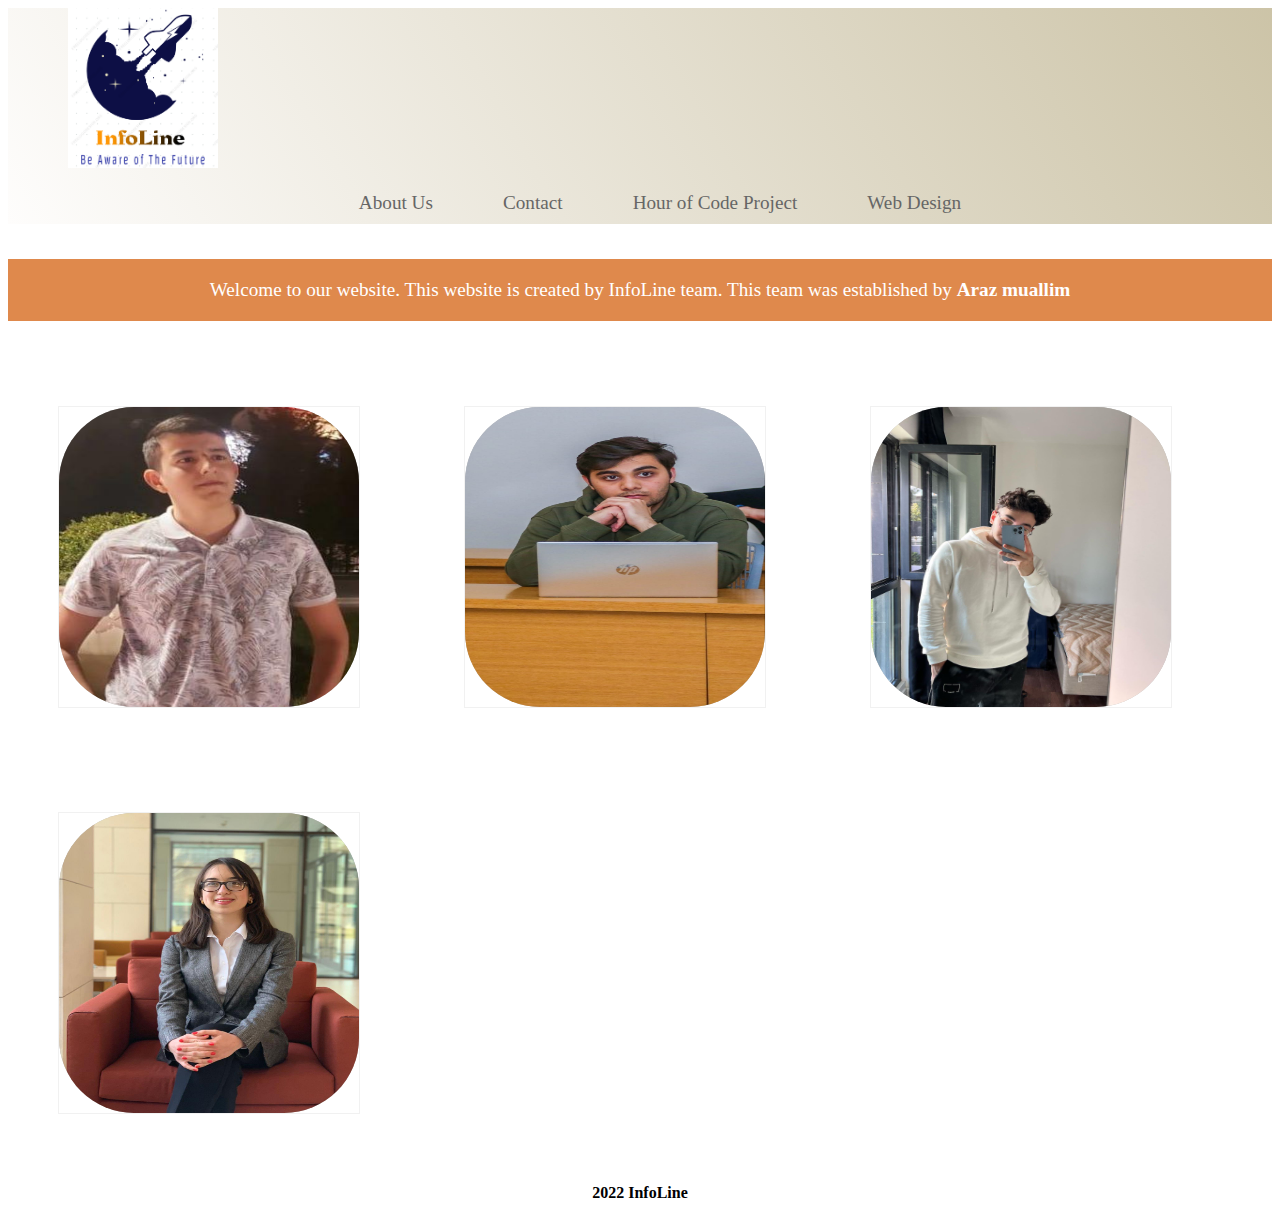
==== index.html @ 1278c80b "Update index.html" ====
<!DOCTYPE html>
<html lang="en">
<head>
    <meta charset="UTF-8">
    <link rel="stylesheet" href="styles.css">
    <link rel="stylesheet" href="https://cdnjs.cloudflare.com/ajax/libs/font-awesome/4.7.0/css/font-awesome.min.css">
    <title>Infoline.com</title>
</head>
<body>

    <!--creating header of website--> 
    <header class="header">
        <div class="nav">
          <div class="logo">
            <img src="Screenshot 2022-04-25 180514.png" alt="Logo" style="width: 150px; transform: translateX(60px);">
          </div>
          <ul>
              <li><a href="#">About Us</a></li>
              <li><a href="contact.html">Contact</a></li>
              <li><a href="hourofcode.html">Hour of Code Project</a></li>
              <li> <a href="webdesign.html"> Web Design</a></li>
         </ul>
        </div>
      </header>
      <main>
      <div class="information">
        <div class="container" style="background: rgba(212, 97, 15, 0.747);color: white; margin: 35px 0; padding: 20px ; font-size:larger;">
            Welcome to our website. This website is created by InfoLine team. This team was established by <strong>Araz muallim </strong>
        </div>
        <div class="flip-card">
            <div class="flip-card-inner">
              <div class="flip-card-front">
                <img src="WhatsApp Image 2022-04-26 at 7.09.45 PM.jpeg" alt="Logo" style="width:300px;height:300px;border-radius: 75px;">
              </div>
              <div class="flip-card-back">
                <h1>Umud Suleymanli</h1>
                <p>My name is Umud Suleymanli, I am 17 years old. I am studying at ADA University and my major is computer science (CS). Also, I like to watch movies and to read or watch about history, especially about war. I like playing in movies. I like playing chess. When I have free time, I learn new things about space.</p>
                </div>
            </div>
          </div>
          <div class="flip-card">
            <div class="flip-card-inner">
              <div class="flip-card-front">
                <img src="WhatsApp Image 2022-04-26 at 10.30.54 AM - Copy.jpeg" alt="Logo" style="width:300px;height:300px; border-radius: 75px;">
              </div>
              <div class="flip-card-back">
                <h1>Mahammad Hasanli</h1>
                <p>My name is Mahammad Hasanli. Currently, I am a third-year BBA student at ADA University who is quite passionate about improving himself and taking advantage of every opportunity. I have a specific interest in Entrepreneurship. Besides, I have some internship experience in different fields of the business. Finally, my hobbies include swimming, reading information about startups, and solving math problems.</p>
                </div>
            </div>
          </div>
          <div class="flip-card">
            <div class="flip-card-inner">
              <div class="flip-card-front">
                <img src="WhatsApp Image 2022-04-26 at 11.35.07 AM.jpeg" alt="Logo" style="width:300px;height:300px; border-radius: 75px;">
              </div>
              <div class="flip-card-back">
                <h1>Murad Asadov</h1>
                <p>My name is Murad Asadov, I am 17 years old. I originate from Agdam, but I was born and grew up in Baku. I gave SAT exam and IELTS. SAT 1400 , IELTS 7. Now I study Computer Engineering at ADA University, and I am the member of "Info Line" team
                  My hobbies : playing game, driving car,listening music.</p>
                </div>
            </div>
          </div>
          <div class="flip-card">
            <div class="flip-card-inner">
              <div class="flip-card-front">
                <img src="WhatsApp Image 2022-04-26 at 12.00.08 PM.jpeg" alt="Logo" style="width:300px;height:300px; border-radius: 75px;">
              </div>
              <div class="flip-card-back">
                <h1>Matanat Guliyeva</h1>
                <p>I am Matanat Guliyeva, currently a third year Bachelor of Business Administration (BBA) student at ADA University. I have been actively involved in different student club and volunteering activities throughout my studies. Besides that I have internship experience in the field of Agile Transformation. Currently I am working as a Tax Intern in a Big 4 company. My main hobbies include reading books, swimming, listening to music, going for a walk, and playing chess.</p>
                </div>
            </div>
          </div>
    </div>
  </main>
  
</body>
  <footer>
    <p style="text-align: center;"><strong>2022 InfoLine</strong></p>
  </footer>
</html>
---- styles.css ----
.header>.nav>ul{
    width: 80%;
    display: flex;
    justify-content: center;
}

.header{
  background: linear-gradient(60deg , #fefdfc, #c4ba99db);
    color: white;
    width: 100%;
}
.header>.nav>ul>li{
    border-radius: 5px;
    transform: translateY(5px);
    list-style-type: none;
    padding: 15px;
    margin: 0 20px;
}
.header>.nav>ul>li>a{
    text-decoration: none;
    color: #666;
    font-size: larger;
}
ul{
  margin: auto auto;
}

.header>.nav>ul>li:hover{
    
    background-color: rgba(236, 136, 13, 0.874);
}

.header>.nav>ul>li:hover a{
    color: white;
}
.container{
  text-align: center;
}
.flip-card {
    background-color: transparent;
    width: 300px;
    height: 300px;
    border: 1px solid #f1f1f1;
    display: inline-block;
    margin: 50px;
    perspective: 1000px;
}
 .flip-card-inner {
    position: relative;
    width: 100%;
    height: 100%;
    text-align: center;
    transition: transform 0.8s;
    transform-style: preserve-3d;
  }

  .flip-card:hover .flip-card-inner {
    transform: rotateY(180deg);
  }
  
  
  .flip-card-front, .flip-card-back{
    position: absolute;
    width: 100%;
    height: 100%;
    -webkit-backface-visibility: hidden; 
    backface-visibility: hidden;
    border-radius: 75px;
  }
  .flip-card-front {
    background-color: #bbb;
    color: black;
  }
  
 
  .flip-card-back {
    background: linear-gradient(60deg , #f0a210, #e74e0c);
    color: rgb(250, 249, 249);
    transform: rotateY(180deg);
  }
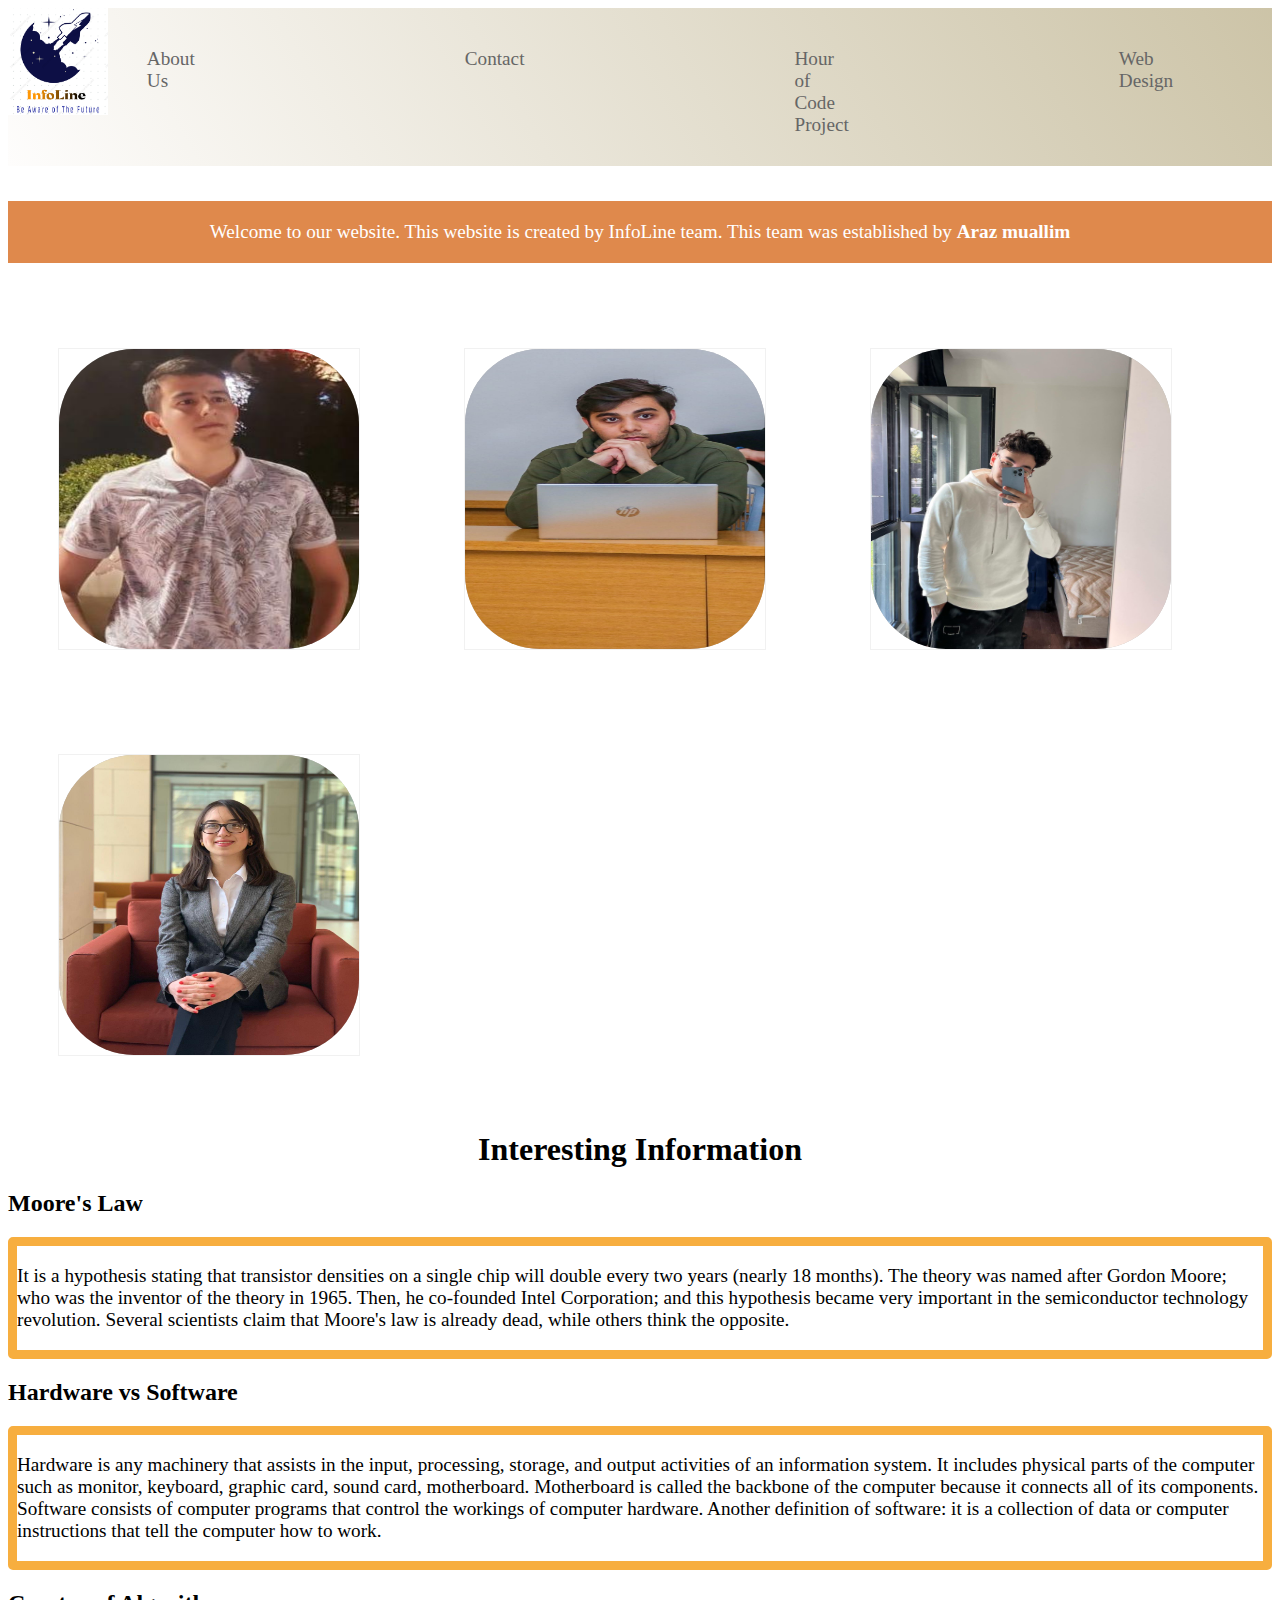
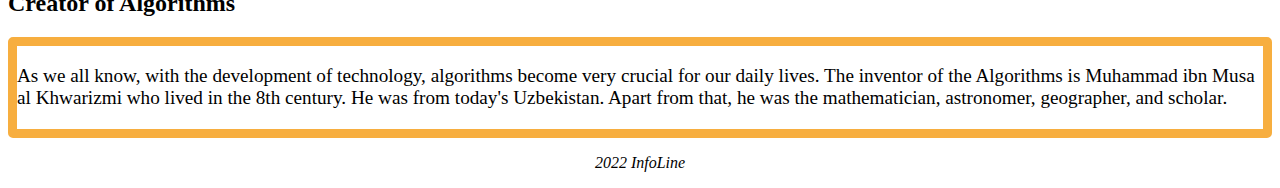
==== commit 7acc1118: "InfoLine" ====
--- a/index.html
+++ b/index.html
@@ -5,15 +5,13 @@
     <link rel="stylesheet" href="styles.css">
     <link rel="stylesheet" href="https://cdnjs.cloudflare.com/ajax/libs/font-awesome/4.7.0/css/font-awesome.min.css">
     <title>Infoline.com</title>
-</head>
+    <script> src="index.js"</script>
+  </head>
 <body>
-
-    <!--creating header of website--> 
+  <!--creating header of website--> 
     <header class="header">
-        <div class="nav">
-          <div class="logo">
-            <img src="Screenshot 2022-04-25 180514.png" alt="Logo" style="width: 150px; transform: translateX(60px);">
-          </div>
+      <img src="Screenshot 2022-04-25 180514.png" alt="Logo" style="width: 100px; position: absolute;">
+      <div class="nav">
           <ul>
               <li><a href="#">About Us</a></li>
               <li><a href="contact.html">Contact</a></li>
@@ -30,7 +28,7 @@
         <div class="flip-card">
             <div class="flip-card-inner">
               <div class="flip-card-front">
-                <img src="WhatsApp Image 2022-04-26 at 7.09.45 PM.jpeg" alt="Logo" style="width:300px;height:300px;border-radius: 75px;">
+                <img src="Umud.jpeg" alt="Logo" style="width:300px;height:300px;border-radius: 75px;">
               </div>
               <div class="flip-card-back">
                 <h1>Umud Suleymanli</h1>
@@ -41,7 +39,7 @@
           <div class="flip-card">
             <div class="flip-card-inner">
               <div class="flip-card-front">
-                <img src="WhatsApp Image 2022-04-26 at 10.30.54 AM - Copy.jpeg" alt="Logo" style="width:300px;height:300px; border-radius: 75px;">
+                <img src="Mahammad.jpeg" alt="Logo" style="width:300px;height:300px; border-radius: 75px;">
               </div>
               <div class="flip-card-back">
                 <h1>Mahammad Hasanli</h1>
@@ -52,7 +50,7 @@
           <div class="flip-card">
             <div class="flip-card-inner">
               <div class="flip-card-front">
-                <img src="WhatsApp Image 2022-04-26 at 11.35.07 AM.jpeg" alt="Logo" style="width:300px;height:300px; border-radius: 75px;">
+                <img src="Murad.jpeg" alt="Logo" style="width:300px;height:300px; border-radius: 75px;">
               </div>
               <div class="flip-card-back">
                 <h1>Murad Asadov</h1>
@@ -64,7 +62,7 @@
           <div class="flip-card">
             <div class="flip-card-inner">
               <div class="flip-card-front">
-                <img src="WhatsApp Image 2022-04-26 at 12.00.08 PM.jpeg" alt="Logo" style="width:300px;height:300px; border-radius: 75px;">
+                <img src="Matanat.jpeg" alt="Logo" style="width:300px;height:300px; border-radius: 75px;">
               </div>
               <div class="flip-card-back">
                 <h1>Matanat Guliyeva</h1>
@@ -74,9 +72,36 @@
           </div>
     </div>
   </main>
+  <h1 style="text-align: center;">Interesting Information</h1>
+  <h2>Moore's Law</h2>
+  <div style="border-style:solid; font-size: larger; border-color: rgba(245, 151, 9, 0.779); border-width: 9px; border-radius: 5px ;">
+    <p>It is a hypothesis stating that transistor densities on a single chip will double every two years (nearly 18 months).
+    The theory was named after Gordon Moore; who was the inventor of the theory in 1965.
+    Then, he co-founded Intel Corporation; and this hypothesis became very important in the semiconductor technology revolution.
+    Several scientists claim that Moore's law is already dead, while others think the opposite.</p>
+</div>
+  <h2>Hardware vs Software</h2>
+  <div style="border-style:solid; font-size: larger; border-color: rgba(245, 151, 9, 0.779); border-width: 9px; border-radius: 5px ;">
+    <p>Hardware is any machinery that assists in the input, processing, storage, and output activities
+    of an information system. It includes physical parts of the computer such as monitor, keyboard,
+    graphic card, sound card, motherboard.
+    Motherboard is called the backbone of the computer because it connects all of its components.
+    Software consists of computer programs that control the workings of computer hardware.
+    Another definition of software: it is a collection of data or computer instructions that tell 
+    the computer how to work.
+    </p>
+  </div>
+      <h2>Creator of Algorithms</h2>
+      <div style="border-style:solid; font-size: larger; border-color: rgba(245, 151, 9, 0.779); border-width: 9px; border-radius: 5px ;" >
+      <p>As we all know, with the development of technology, algorithms become very crucial for our
+        daily lives. The inventor of the Algorithms is Muhammad ibn Musa al Khwarizmi who lived in
+        the 8th century. He was from today's Uzbekistan. Apart from that, he was the mathematician, astronomer,
+        geographer, and scholar.</p>
+    </div>
   
+
 </body>
   <footer>
-    <p style="text-align: center;"><strong>2022 InfoLine</strong></p>
+    <p style="text-align: center;"><em>2022 InfoLine</em></p>
   </footer>
 </html>--- a/styles.css
+++ b/styles.css
@@ -1,5 +1,5 @@
 .header>.nav>ul{
-    width: 80%;
+    width: 90%;
     display: flex;
     justify-content: center;
 }
@@ -14,7 +14,7 @@
     transform: translateY(5px);
     list-style-type: none;
     padding: 15px;
-    margin: 0 20px;
+    margin: 20px 120px;
 }
 .header>.nav>ul>li>a{
     text-decoration: none;
@@ -77,4 +77,4 @@
     background: linear-gradient(60deg , #f0a210, #e74e0c);
     color: rgb(250, 249, 249);
     transform: rotateY(180deg);
-  }+  }
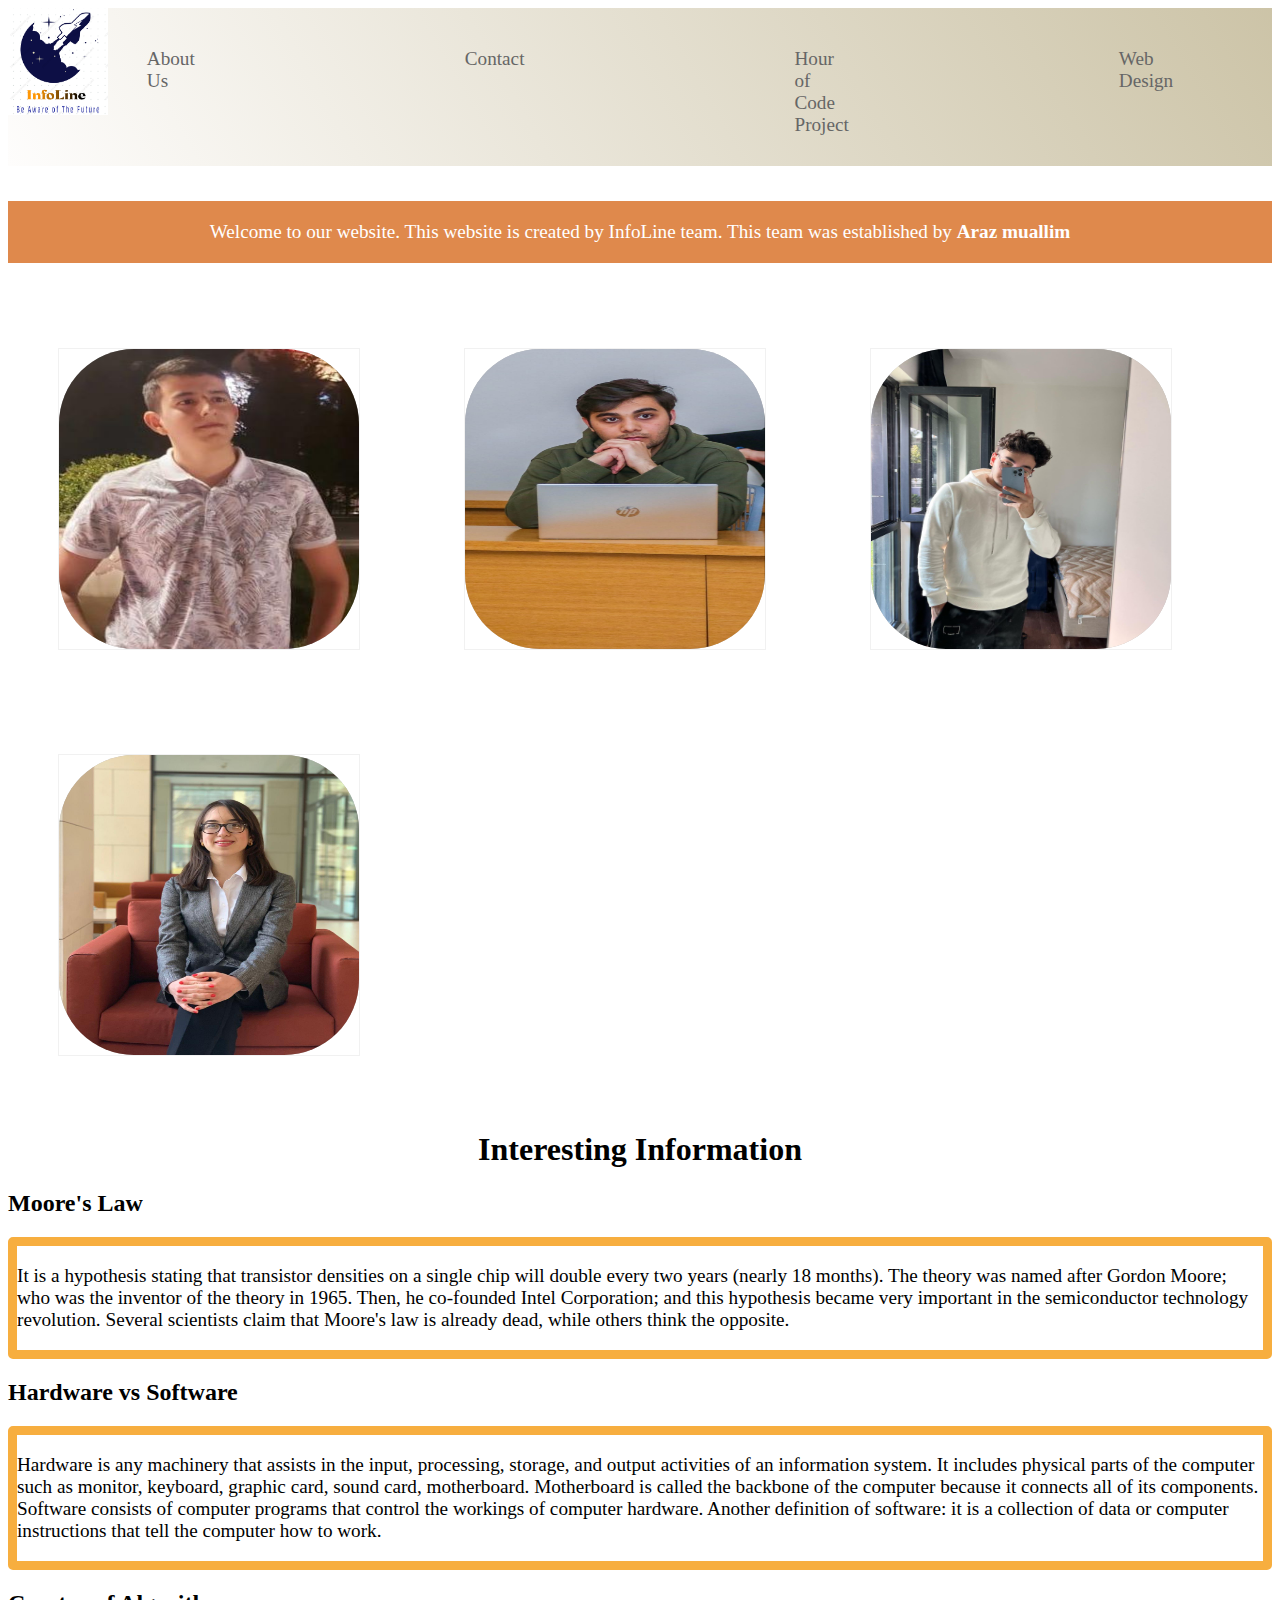
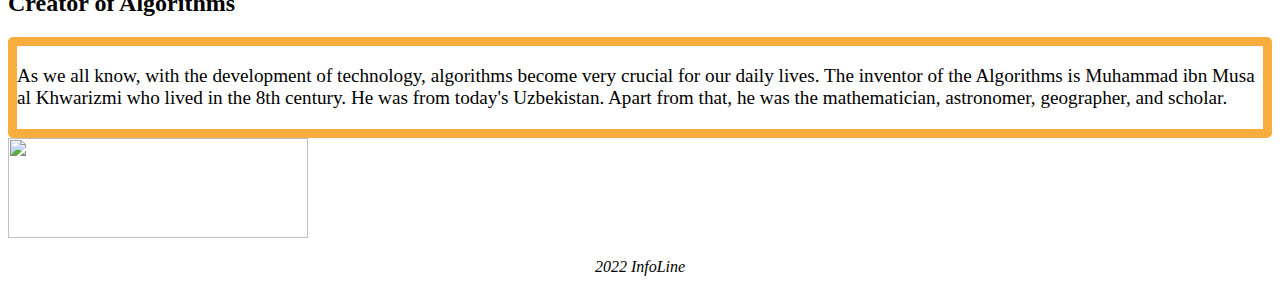
==== commit acde5c96: "Update index.html" ====
--- a/index.html
+++ b/index.html
@@ -102,6 +102,7 @@
 
 </body>
   <footer>
+      <div class='rotator animation'><img src="Logo.png" width="300px" height="100px" ></div>
     <p style="text-align: center;"><em>2022 InfoLine</em></p>
   </footer>
-</html>+</html>
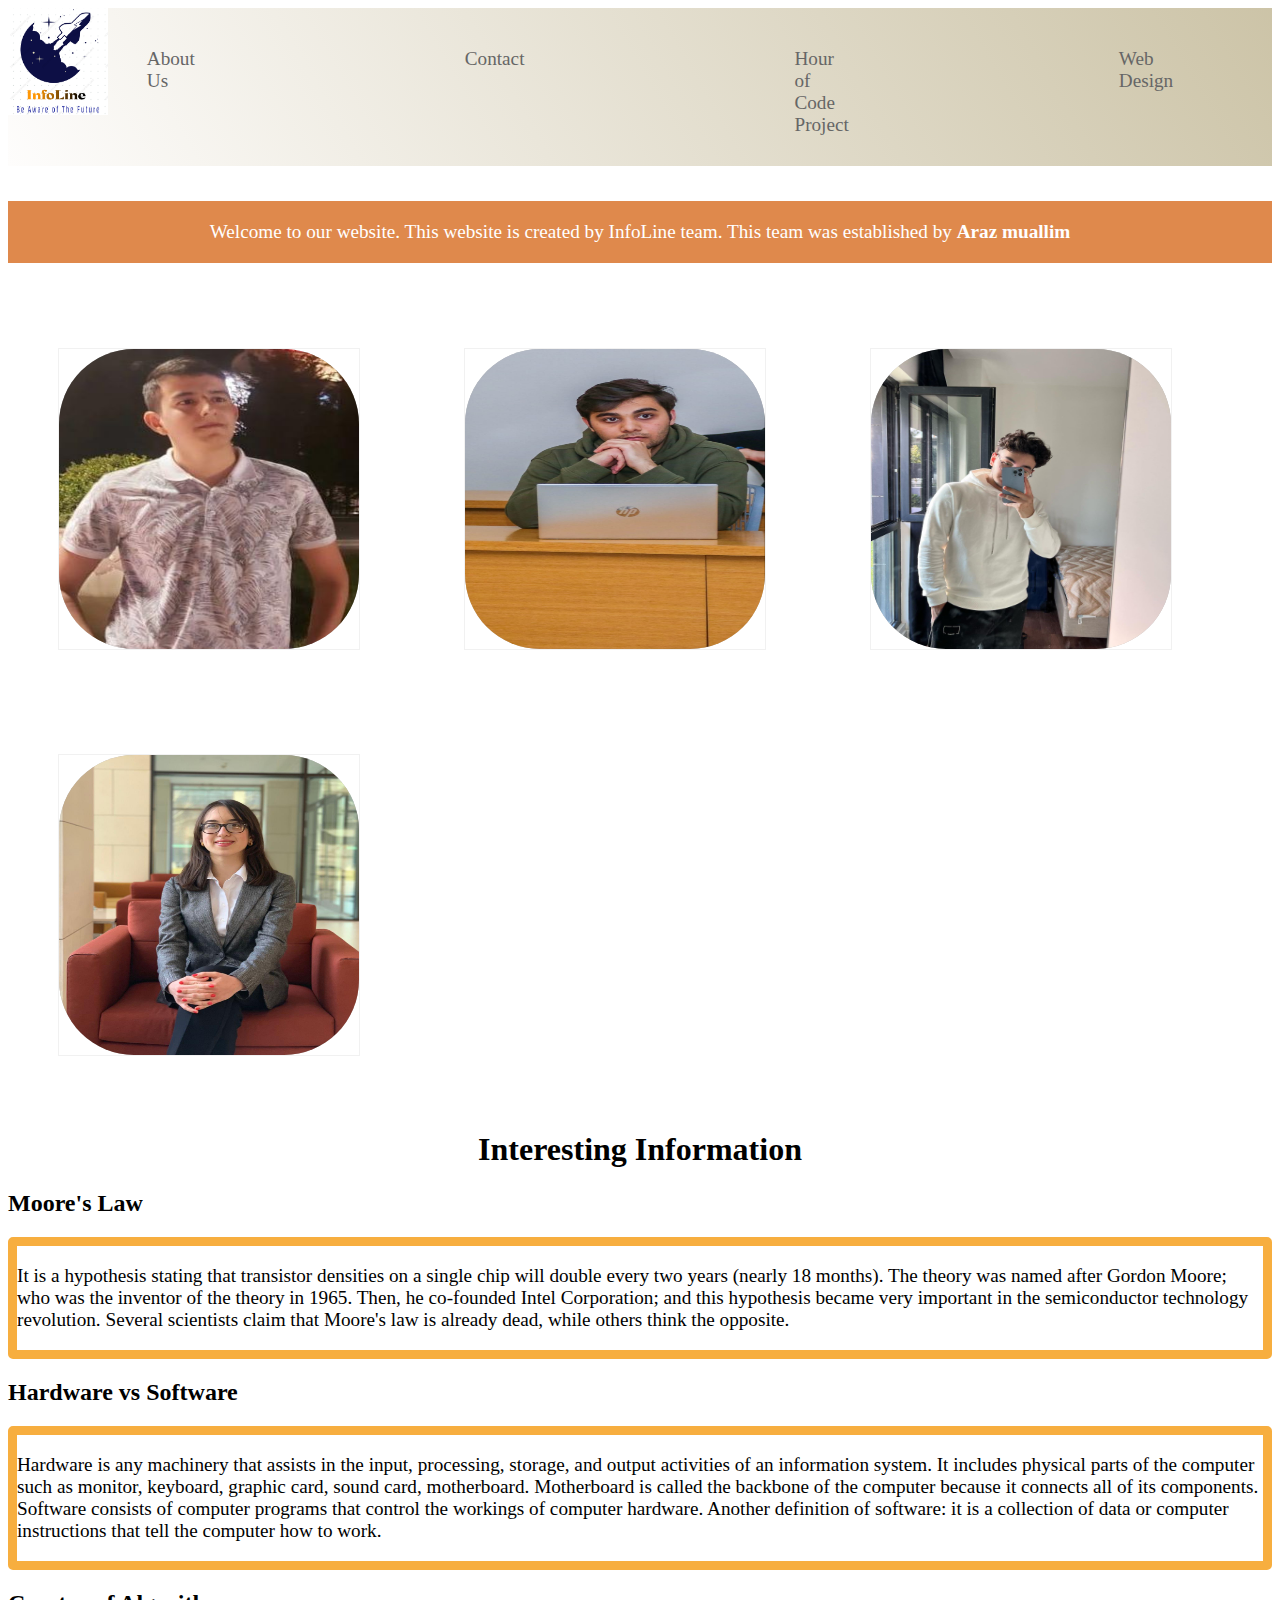
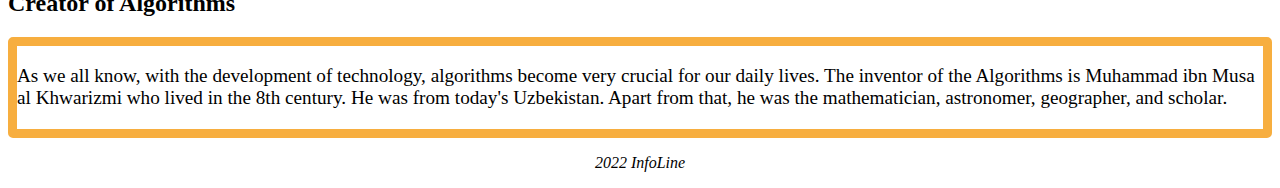
==== commit 4fba60e7: "Update index.html" ====
--- a/index.html
+++ b/index.html
@@ -102,7 +102,6 @@
 
 </body>
   <footer>
-      <div class='rotator animation'><img src="Logo.png" width="300px" height="100px" ></div>
-    <p style="text-align: center;"><em>2022 InfoLine</em></p>
+      <p style="text-align: center;"><em>2022 InfoLine</em></p>
   </footer>
 </html>
--- a/styles.css
+++ b/styles.css
@@ -78,3 +78,35 @@
     color: rgb(250, 249, 249);
     transform: rotateY(180deg);
   }
+   .rotator {
+    width: 300px;
+    height: 100px;
+    margin: 50px 20px;
+    background-color:rgb(228, 130, 9);
+    margin-left: auto;
+    margin-right: auto ;
+    }
+  .animation {
+    -webkit-animation: rotator 20s linear infinite;
+    -moz-animation: rotator 20s linear infinite;
+    -ms-animation: rotator 20s linear infinite;
+    -o-animation: rotator 20s linear infinite;
+    animation: rotator 20s linear infinite;
+  }
+  
+  @keyframes rotator {
+    0%   { -webkit-transform: rotateX(30deg)    rotateY(30deg);    }
+    100% { -webkit-transform: rotateX(360deg) rotateY(30deg);  }
+  }
+  @-moz-keyframes rotator {
+    0%   { -moz-transform: rotateX(30deg)    rotateY(30deg);    }
+    100% { -moz-transform: rotateX(1080deg) rotateY(1080deg);  }
+  }
+  @-ms-keyframes rotator {
+    0%   { -ms-transform: rotateX(0deg)    rotateY(0deg);    }
+    100% { -ms-transform: rotateX(360deg) rotateY(360deg);  }
+  }
+  @keyframes rotator {
+    0%   { transform: rotateX(0deg)    rotateY(0deg);    }
+    100% { transform: rotateX(1080deg) rotateY(360deg);  }
+}
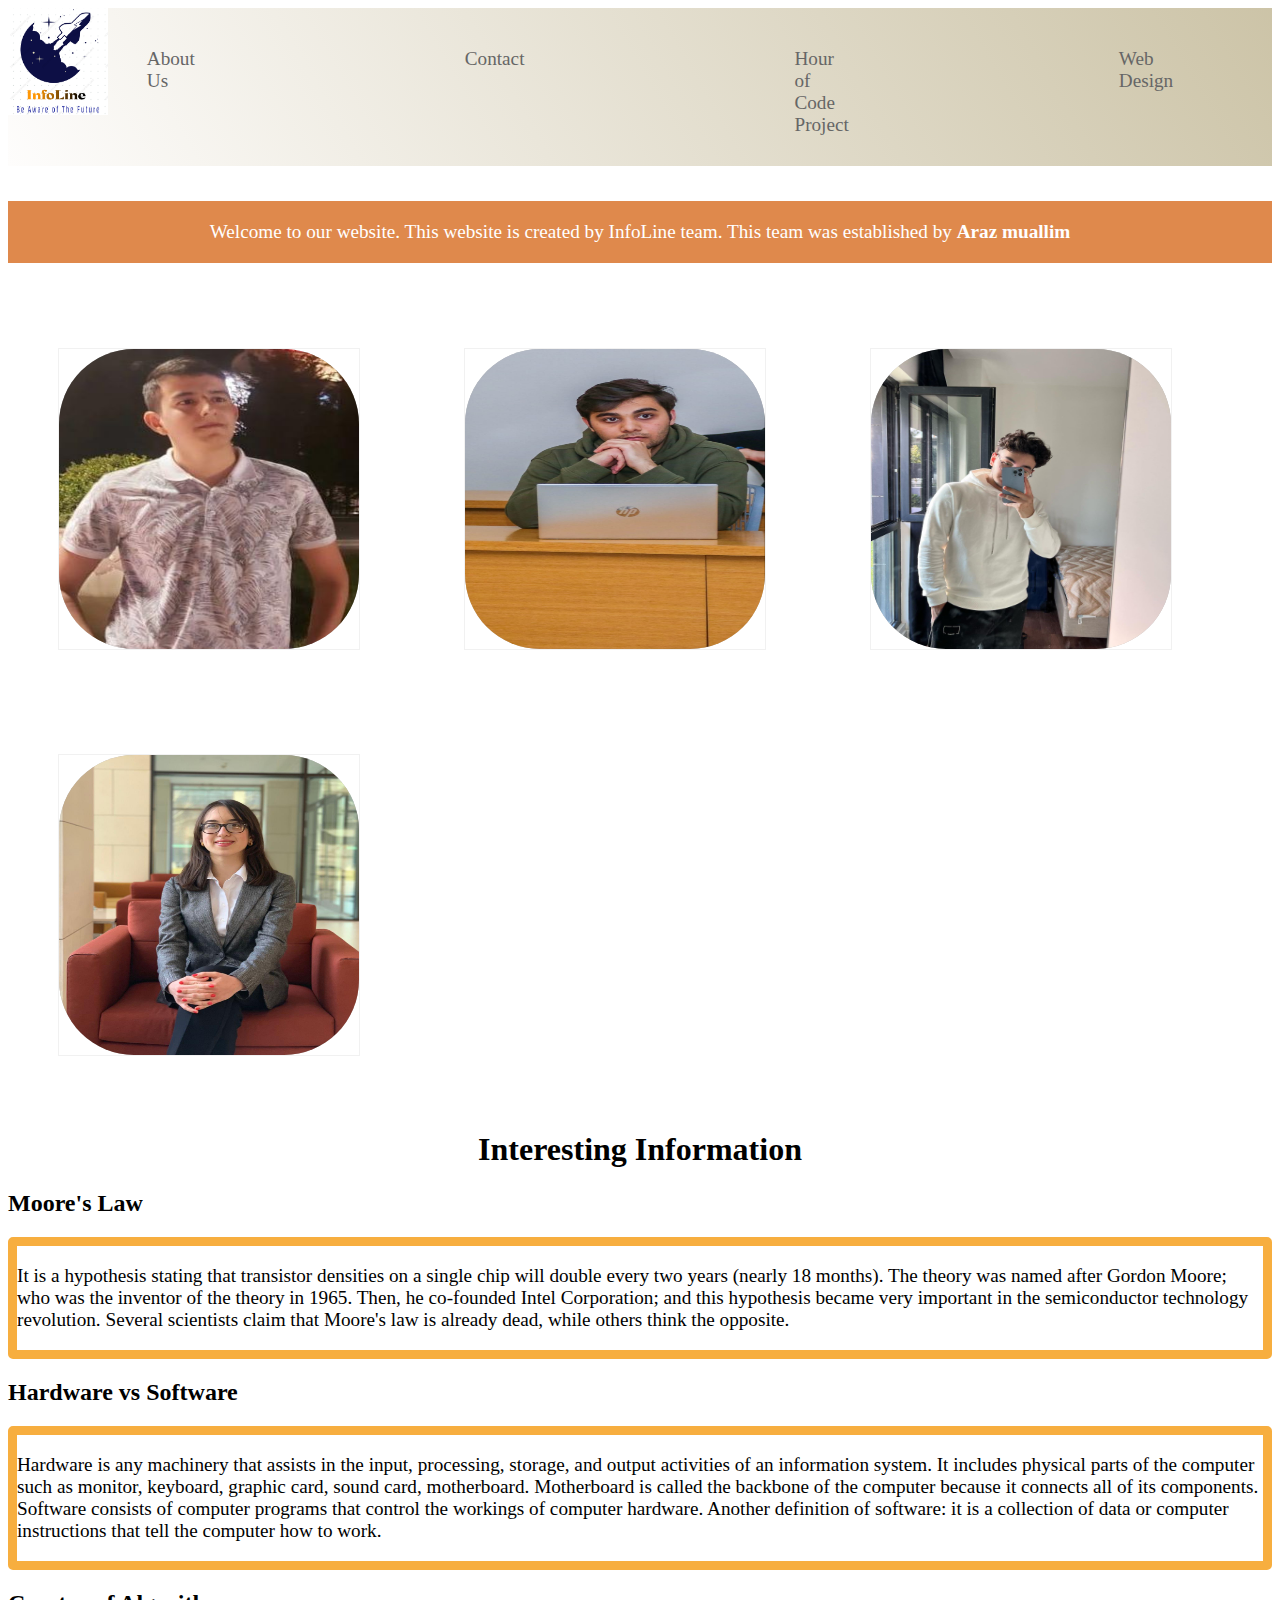
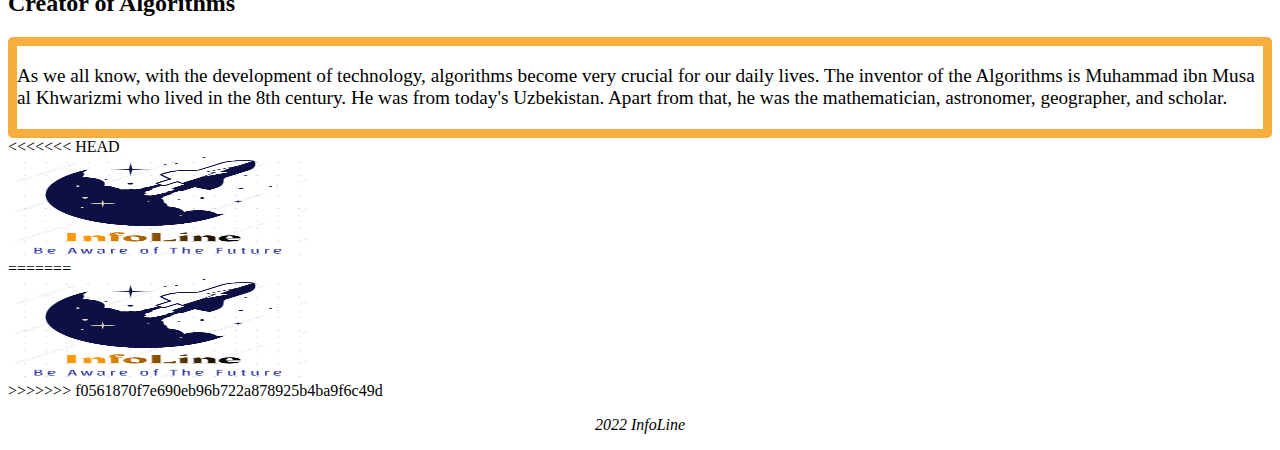
==== commit 73a38962: "InfoLine" ====
--- a/index.html
+++ b/index.html
@@ -10,7 +10,7 @@
 <body>
   <!--creating header of website--> 
     <header class="header">
-      <img src="Screenshot 2022-04-25 180514.png" alt="Logo" style="width: 100px; position: absolute;">
+      <img src="Logo.png" alt="Logo" style="width: 100px; position: absolute;">
       <div class="nav">
           <ul>
               <li><a href="#">About Us</a></li>
@@ -20,7 +20,7 @@
          </ul>
         </div>
       </header>
-      <main>
+    <main>
       <div class="information">
         <div class="container" style="background: rgba(212, 97, 15, 0.747);color: white; margin: 35px 0; padding: 20px ; font-size:larger;">
             Welcome to our website. This website is created by InfoLine team. This team was established by <strong>Araz muallim </strong>
@@ -102,6 +102,11 @@
 
 </body>
   <footer>
-      <p style="text-align: center;"><em>2022 InfoLine</em></p>
+<<<<<<< HEAD
+    <div class='rotator animation'><img src="Logo.png" width="300px" height="100px" ></div>
+=======
+      <div class='rotator animation'><img src="Logo.png" width="300px" height="100px" ></div>
+>>>>>>> f0561870f7e690eb96b722a878925b4ba9f6c49d
+    <p style="text-align: center;"><em>2022 InfoLine</em></p>
   </footer>
 </html>
--- a/styles.css
+++ b/styles.css
@@ -78,7 +78,11 @@
     color: rgb(250, 249, 249);
     transform: rotateY(180deg);
   }
+<<<<<<< HEAD
+  .rotator {
+=======
    .rotator {
+>>>>>>> f0561870f7e690eb96b722a878925b4ba9f6c49d
     width: 300px;
     height: 100px;
     margin: 50px 20px;
@@ -109,4 +113,10 @@
   @keyframes rotator {
     0%   { transform: rotateX(0deg)    rotateY(0deg);    }
     100% { transform: rotateX(1080deg) rotateY(360deg);  }
+<<<<<<< HEAD
+  }
+  
+  
+=======
 }
+>>>>>>> f0561870f7e690eb96b722a878925b4ba9f6c49d
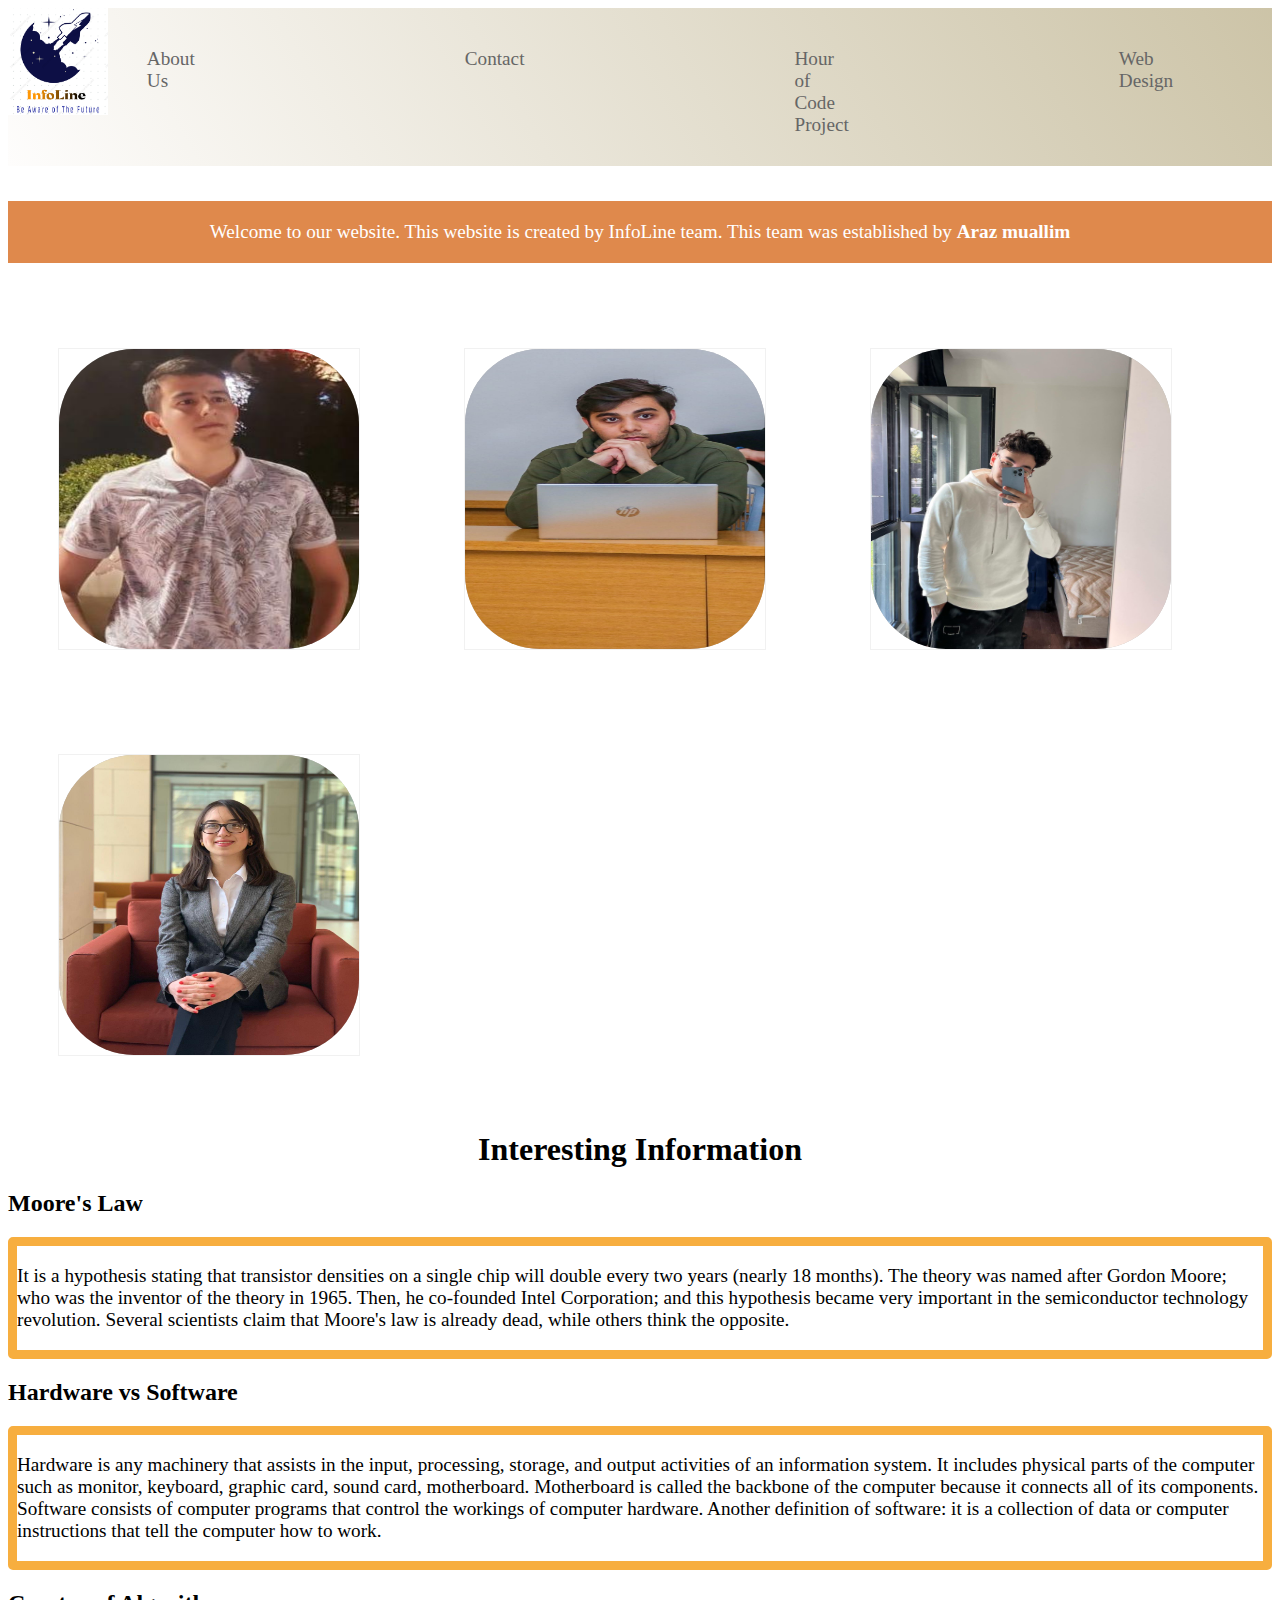
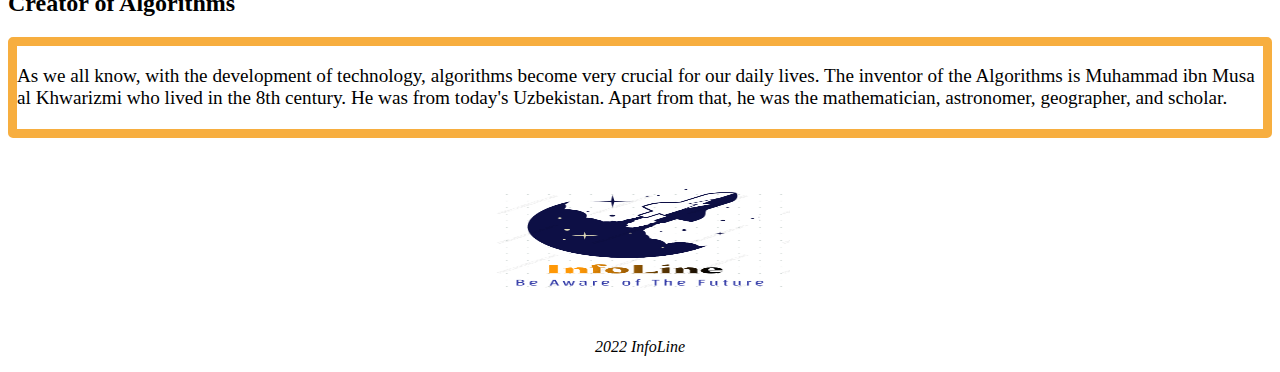
==== commit 968c0671: "Update index.html" ====
--- a/index.html
+++ b/index.html
@@ -102,11 +102,7 @@
 
 </body>
   <footer>
-<<<<<<< HEAD
-    <div class='rotator animation'><img src="Logo.png" width="300px" height="100px" ></div>
-=======
       <div class='rotator animation'><img src="Logo.png" width="300px" height="100px" ></div>
->>>>>>> f0561870f7e690eb96b722a878925b4ba9f6c49d
-    <p style="text-align: center;"><em>2022 InfoLine</em></p>
+      <p style="text-align: center;"><em>2022 InfoLine</em></p>
   </footer>
 </html>
--- a/styles.css
+++ b/styles.css
@@ -78,11 +78,7 @@
     color: rgb(250, 249, 249);
     transform: rotateY(180deg);
   }
-<<<<<<< HEAD
   .rotator {
-=======
-   .rotator {
->>>>>>> f0561870f7e690eb96b722a878925b4ba9f6c49d
     width: 300px;
     height: 100px;
     margin: 50px 20px;
@@ -113,10 +109,4 @@
   @keyframes rotator {
     0%   { transform: rotateX(0deg)    rotateY(0deg);    }
     100% { transform: rotateX(1080deg) rotateY(360deg);  }
-<<<<<<< HEAD
-  }
-  
-  
-=======
-}
->>>>>>> f0561870f7e690eb96b722a878925b4ba9f6c49d
+      }
